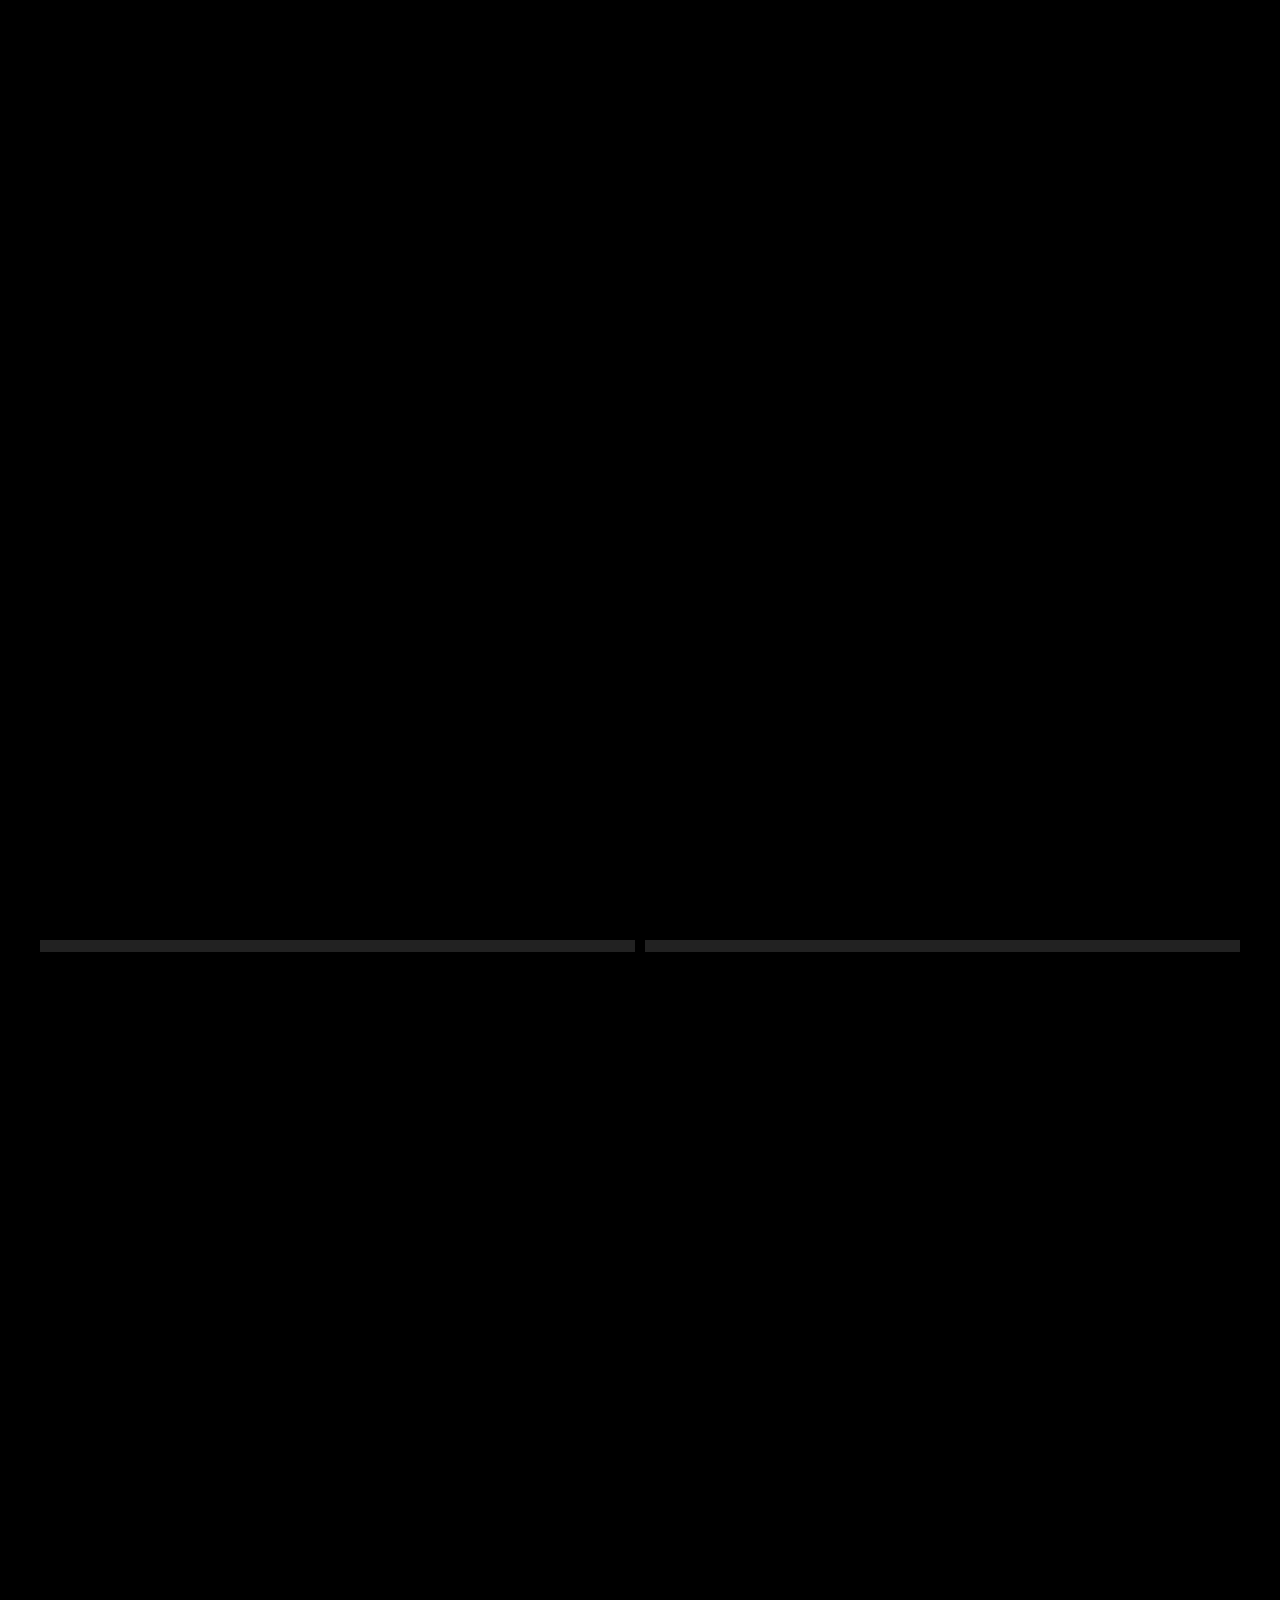
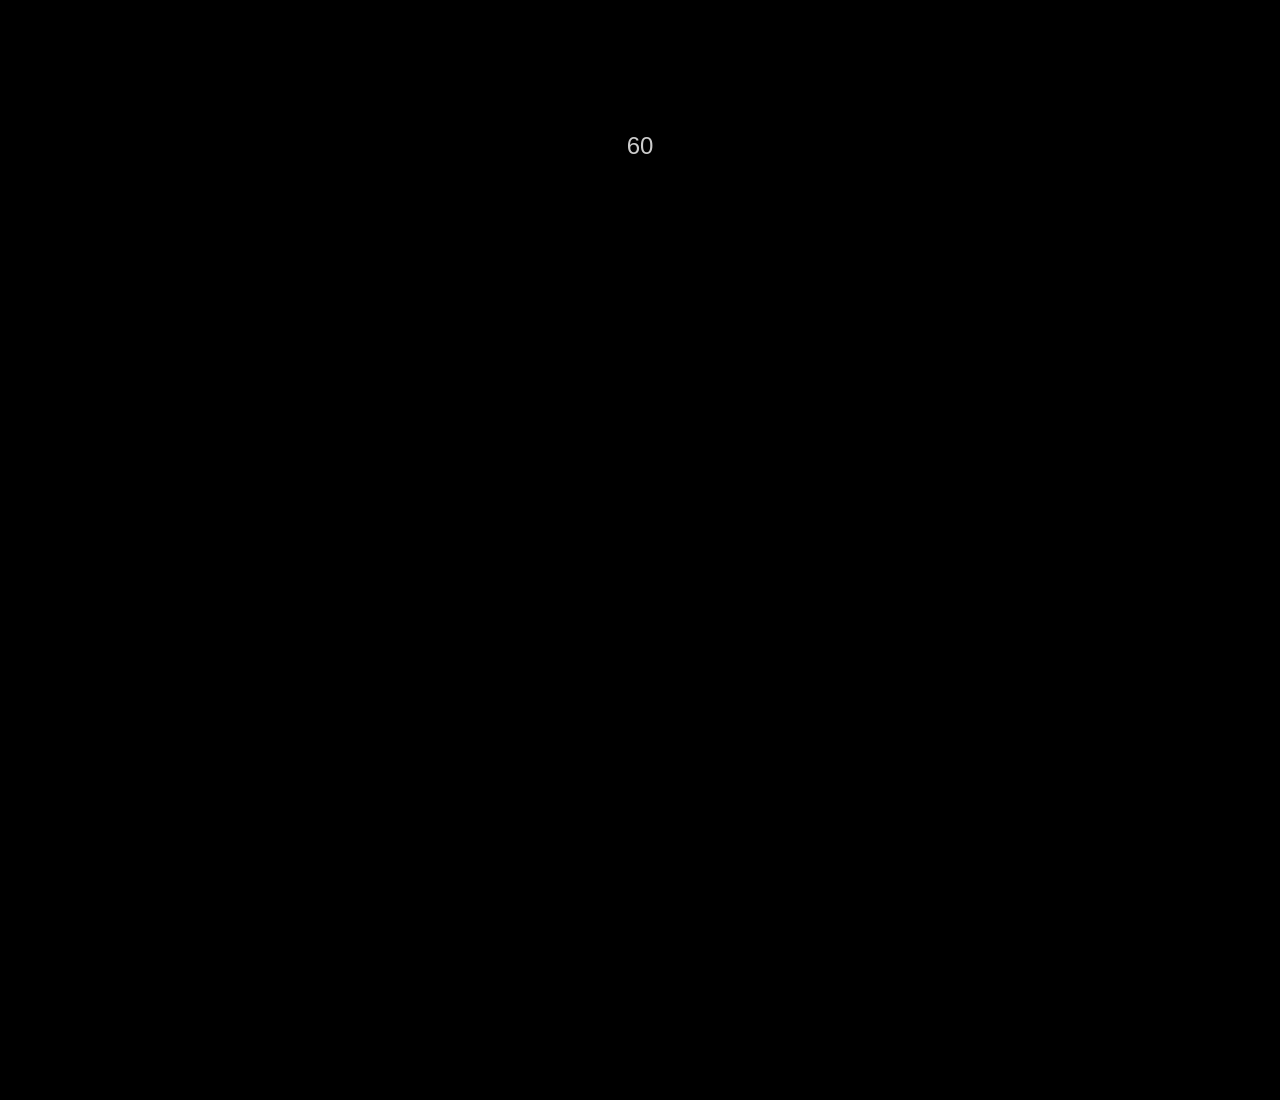
==== index.html @ eb47b1d4 "Update script source paths to relative URLs" ====
<!DOCTYPE html>
<html lang="ja">
<head>
  <meta charset="UTF-8">
  <title>タイピング</title>
  <meta name="viewport" content="width=device-width, initial-scale=1.0">
  <link rel="stylesheet" href="style.css">
</head>
<body>

<!-- 段位選択 -->
<div id="rankSelect">
  <div id="rankList"></div>
  <div class="hint">← → で選択 / Enter で決定</div>
</div>

<!-- ゲーム画面 -->
<div id="game" class="hidden">
  <div id="status">
    <div class="gauge">
      <div id="gaugeCorrect"></div>
    </div>
    <div class="gauge">
      <div id="gaugeMiss"></div>
    </div>
  </div>

  <div id="word"></div>
  <div id="input"></div>
  <div id="timer">60</div>
</div>

<!-- リザルト -->
<div id="result" class="hidden"></div>

<!-- 段位解放演出 -->
<div id="unlock" class="hidden"></div>

<script src="./romaji.js"></script>
<script src="./main.js"></script>
</body>
</html>
---- style.css ----
* {
  box-sizing: border-box;
  font-family: "Noto Sans JP", sans-serif;
}

body {
  margin: 0;
  background: #000;
  color: #fff;
  overflow: hidden;
}

/* 共通 */
.hidden {
  display: none;
}

/* =====================
   段位選択
===================== */
#rankSelect {
  height: 100vh;
  display: flex;
  flex-direction: column;
  justify-content: center;
  align-items: center;
}

#rankList {
  display: flex;
  gap: 20px;
}

.rank {
  writing-mode: vertical-rl;
  font-size: 28px;
  padding: 20px;
  border: 2px solid #555;
  opacity: 0.4;
  transition: 0.2s;
}

.rank.active {
  opacity: 1;
  border-color: #fff;
  transform: scale(1.1);
}

.hint {
  margin-top: 30px;
  font-size: 14px;
  opacity: 0.7;
}

/* =====================
   ゲーム画面
===================== */
#game {
  height: 100vh;
  padding: 40px;
  display: flex;
  flex-direction: column;
  align-items: center;
}

#status {
  width: 100%;
  display: flex;
  gap: 10px;
}

.gauge {
  flex: 1;
  height: 12px;
  background: #222;
  position: relative;
}

#gaugeCorrect {
  height: 100%;
  width: 0%;
  background: #4caf50;
  transition: width 0.1s;
}

#gaugeMiss {
  height: 100%;
  width: 0%;
  background: #f44336;
  transition: width 0.1s;
}

#word {
  margin-top: 80px;
  font-size: 48px;
}

#input {
  margin-top: 20px;
  font-size: 28px;
  color: #0ff;
  min-height: 40px;
}

#timer {
  margin-top: auto;
  font-size: 24px;
  opacity: 0.8;
}

/* =====================
   リザルト
===================== */
#result {
  height: 100vh;
  display: flex;
  justify-content: center;
  align-items: center;
  font-size: 40px;
  animation: fadeIn 0.6s ease;
}

/* =====================
   段位解放演出
===================== */
#unlock {
  position: fixed;
  inset: 0;
  background: #000;
  color: gold;
  display: flex;
  justify-content: center;
  align-items: center;
  font-size: 48px;
  animation: unlockAnim 1.2s ease;
}

@keyframes unlockAnim {
  0% {
    opacity: 0;
    transform: scale(1.5);
  }
  100% {
    opacity: 1;
    transform: scale(1);
  }
}

@keyframes fadeIn {
  from { opacity: 0; }
  to   { opacity: 1; }
}
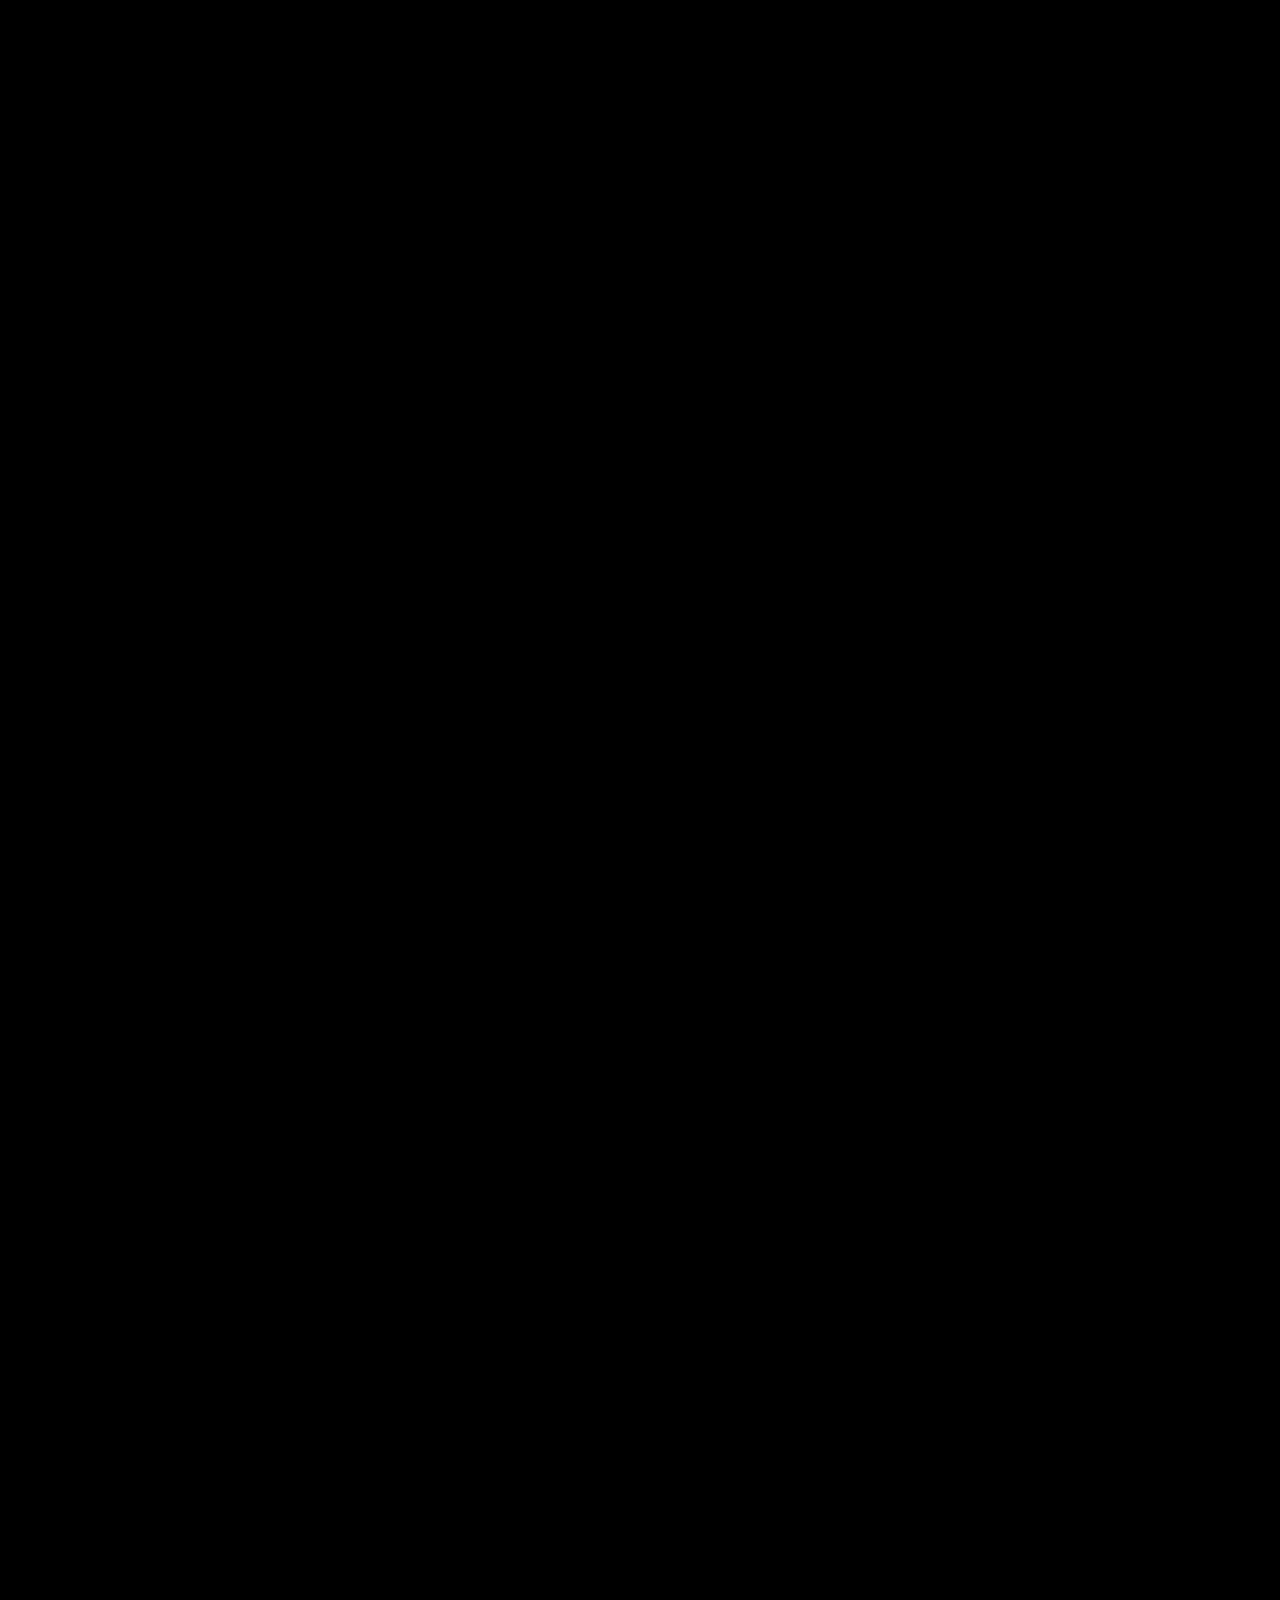
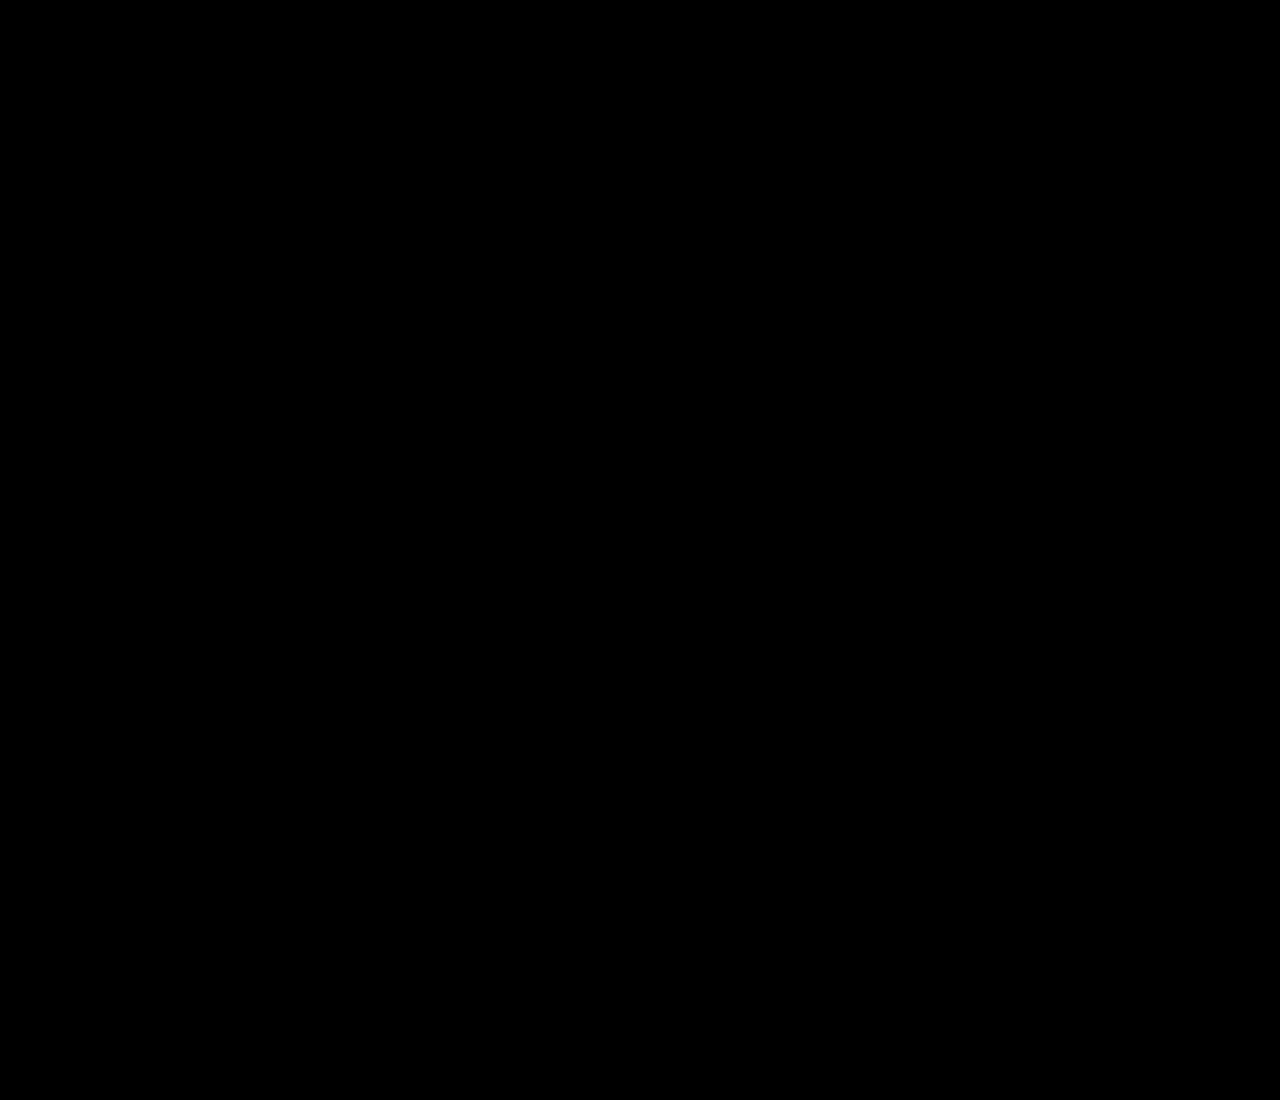
==== commit 02b8fc74: "Update index.html" ====
--- a/index.html
+++ b/index.html
@@ -2,41 +2,22 @@
 <html lang="ja">
 <head>
   <meta charset="UTF-8">
-  <title>タイピング</title>
   <meta name="viewport" content="width=device-width, initial-scale=1.0">
-  <link rel="stylesheet" href="style.css">
+  <title>タイピングゲーム</title>
+  <link rel="stylesheet" href="./style.css">
 </head>
 <body>
+  <div id="rankSelect"></div>
+  <div id="game">
+    <div id="word"></div>
+    <div id="input"></div>
+    <div id="timer"></div>
+    <div id="gaugeCorrect"></div>
+    <div id="gaugeMiss"></div>
+  </div>
+  <div id="result"></div>
 
-<!-- 段位選択 -->
-<div id="rankSelect">
-  <div id="rankList"></div>
-  <div class="hint">← → で選択 / Enter で決定</div>
-</div>
-
-<!-- ゲーム画面 -->
-<div id="game" class="hidden">
-  <div id="status">
-    <div class="gauge">
-      <div id="gaugeCorrect"></div>
-    </div>
-    <div class="gauge">
-      <div id="gaugeMiss"></div>
-    </div>
-  </div>
-
-  <div id="word"></div>
-  <div id="input"></div>
-  <div id="timer">60</div>
-</div>
-
-<!-- リザルト -->
-<div id="result" class="hidden"></div>
-
-<!-- 段位解放演出 -->
-<div id="unlock" class="hidden"></div>
-
-<script src="./romaji.js"></script>
-<script src="./main.js"></script>
+  <script src="./romaji.js" defer></script>
+  <script src="./main.js" defer></script>
 </body>
 </html>
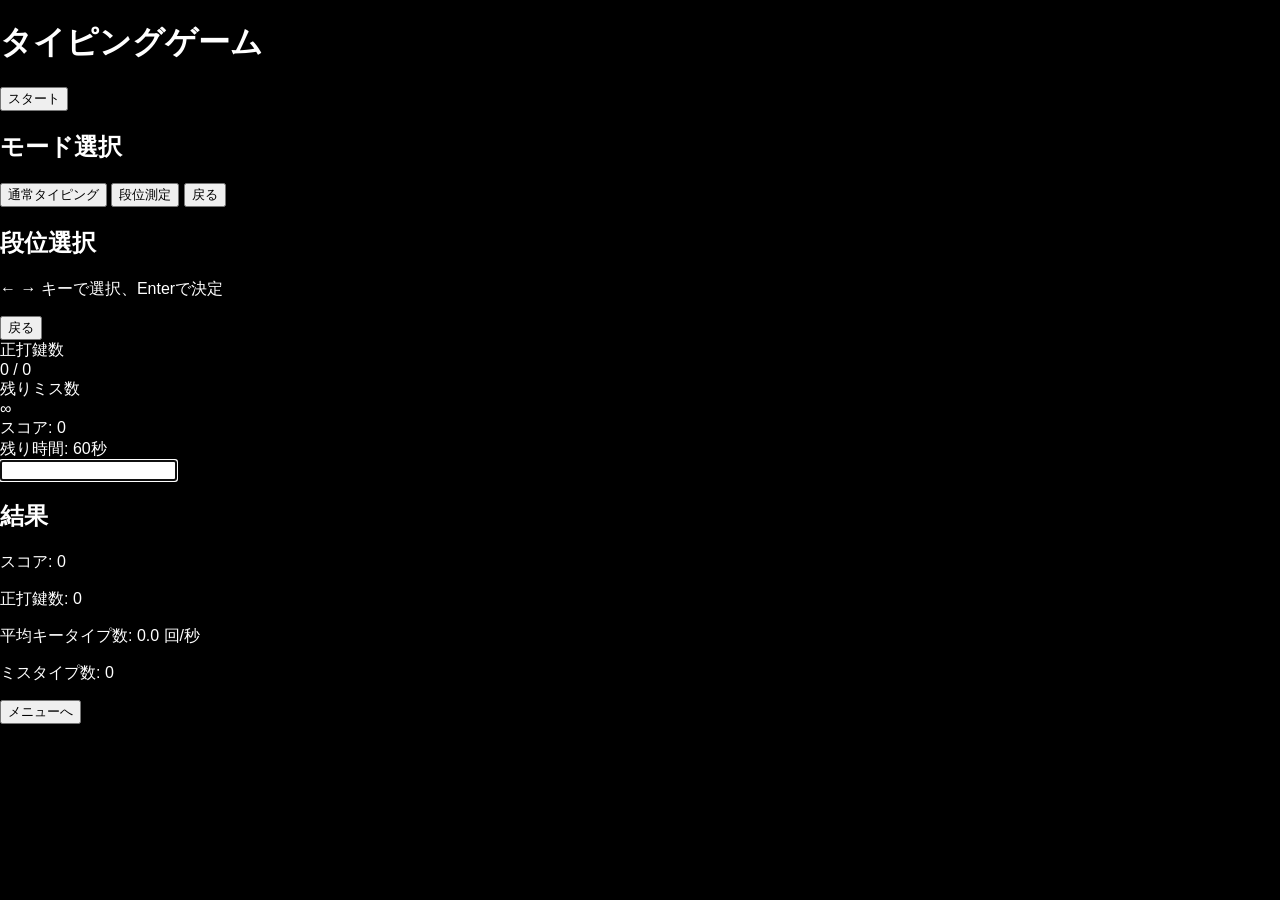
==== commit 6a534e14: "Update index.html" ====
--- a/index.html
+++ b/index.html
@@ -1,23 +1,103 @@
 <!DOCTYPE html>
 <html lang="ja">
 <head>
-  <meta charset="UTF-8">
-  <meta name="viewport" content="width=device-width, initial-scale=1.0">
-  <title>タイピングゲーム</title>
-  <link rel="stylesheet" href="./style.css">
+    <meta charset="UTF-8">
+    <meta name="viewport" content="width=device-width, initial-scale=1.0">
+    <title>タイピングゲーム</title>
+    <link rel="stylesheet" href="style.css">
 </head>
 <body>
-  <div id="rankSelect"></div>
-  <div id="game">
-    <div id="word"></div>
-    <div id="input"></div>
-    <div id="timer"></div>
-    <div id="gaugeCorrect"></div>
-    <div id="gaugeMiss"></div>
-  </div>
-  <div id="result"></div>
+    <!-- タイトル画面 -->
+    <div id="title-screen" class="screen active">
+        <h1 class="game-title">タイピングゲーム</h1>
+        <div class="menu">
+            <button class="menu-button" onclick="showModeSelect()">スタート</button>
+        </div>
+    </div>
 
-  <script src="./romaji.js" defer></script>
-  <script src="./main.js" defer></script>
+    <!-- モード選択画面 -->
+    <div id="mode-select-screen" class="screen">
+        <h2>モード選択</h2>
+        <div class="menu">
+            <button class="menu-button" onclick="startNormalMode()">通常タイピング</button>
+            <button class="menu-button" onclick="showRankSelect()">段位測定</button>
+            <button class="menu-button" onclick="showTitleScreen()">戻る</button>
+        </div>
+    </div>
+
+    <!-- 段位選択画面 -->
+    <div id="rank-select-screen" class="screen">
+        <h2>段位選択</h2>
+        <div id="rank-carousel" class="rank-carousel"></div>
+        <div class="rank-controls">
+            <p>← → キーで選択、Enterで決定</p>
+            <button class="menu-button" onclick="showModeSelect()">戻る</button>
+        </div>
+    </div>
+
+    <!-- ゲーム画面 -->
+    <div id="game-screen" class="screen">
+        <!-- ゲージ表示 -->
+        <div id="gauges" class="gauges">
+            <div class="gauge-container">
+                <div class="gauge-label">正打鍵数</div>
+                <div class="gauge-bar">
+                    <div id="correct-gauge" class="gauge-fill correct-fill"></div>
+                    <div id="correct-gauge-text" class="gauge-text">0 / 0</div>
+                </div>
+            </div>
+            <div class="gauge-container">
+                <div class="gauge-label">残りミス数</div>
+                <div class="gauge-bar">
+                    <div id="miss-gauge" class="gauge-fill miss-fill"></div>
+                    <div id="miss-gauge-text" class="gauge-text">∞</div>
+                </div>
+            </div>
+        </div>
+
+        <!-- スコア表示 -->
+        <div id="score-display" class="score-display">
+            <div>スコア: <span id="score">0</span></div>
+            <div id="time-display">残り時間: <span id="time">60</span>秒</div>
+        </div>
+
+        <!-- 単語表示 -->
+        <div id="word-display" class="word-display">
+            <div id="japanese-word" class="japanese-word"></div>
+            <div id="romaji-word" class="romaji-word"></div>
+        </div>
+
+        <!-- 入力フィールド -->
+        <input type="text" id="input-field" class="input-field" autocomplete="off" autofocus>
+    </div>
+
+    <!-- リザルト画面 -->
+    <div id="result-screen" class="screen">
+        <div id="result-content" class="result-content">
+            <div id="result-animation"></div>
+            <h2 id="result-title">結果</h2>
+            <div id="result-details" class="result-details">
+                <p>スコア: <span id="final-score">0</span></p>
+                <p>正打鍵数: <span id="final-correct">0</span></p>
+                <p>平均キータイプ数: <span id="final-kps">0.0</span> 回/秒</p>
+                <p>ミスタイプ数: <span id="final-miss">0</span></p>
+                <p id="high-score-text"></p>
+            </div>
+            <button class="menu-button" onclick="backToMenu()">メニューへ</button>
+        </div>
+    </div>
+
+    <!-- 段位解放演出 -->
+    <div id="rank-unlock-overlay" class="rank-unlock-overlay">
+        <div class="rank-unlock-animation">
+            <div class="unlock-bars">
+                <div class="unlock-bar unlock-bar-left"></div>
+                <div class="unlock-bar unlock-bar-right"></div>
+            </div>
+            <div id="unlock-text" class="unlock-text"></div>
+        </div>
+    </div>
+
+    <script src="script.js"></script>
 </body>
 </html>
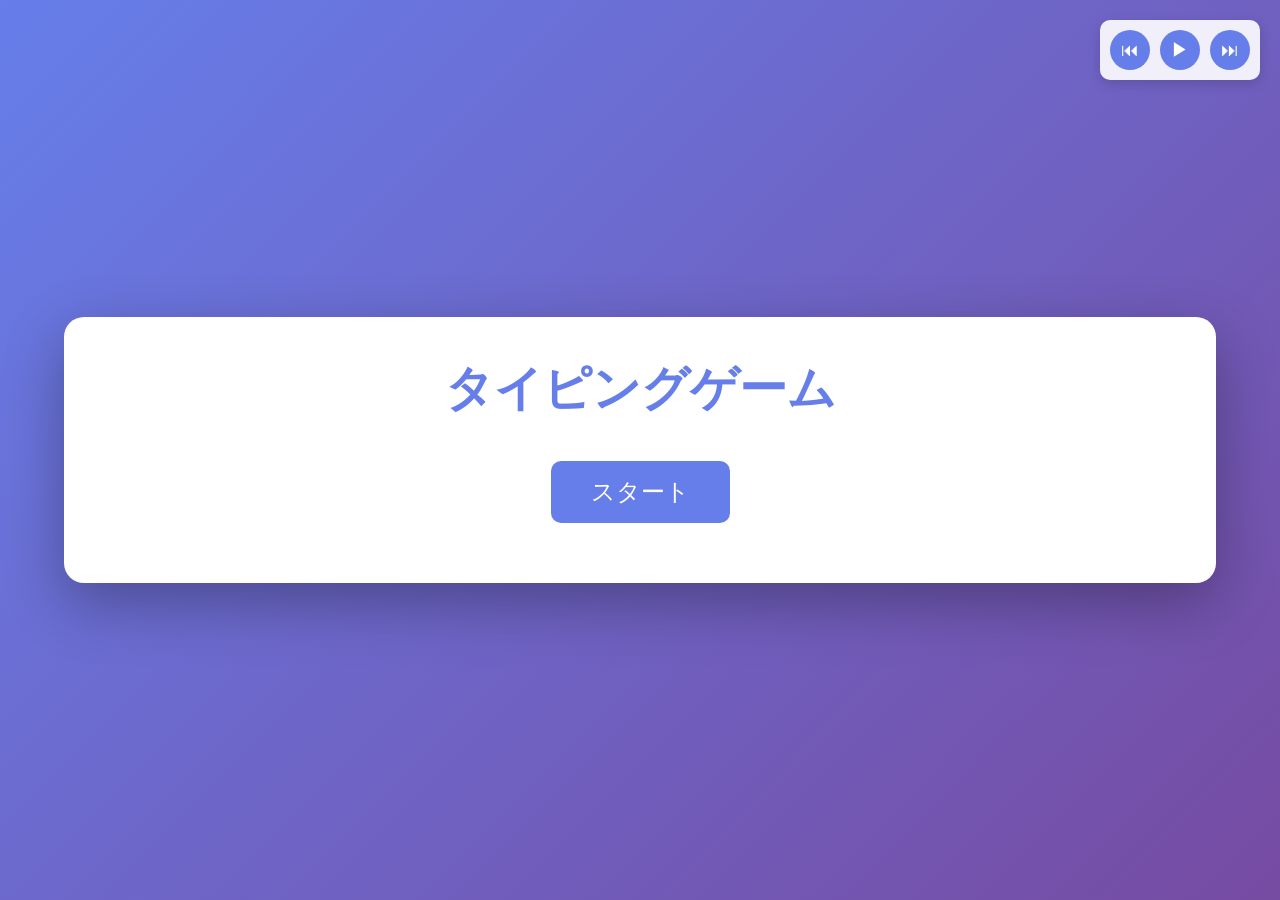
==== commit b532c9e2: "Update index.html" ====
--- a/index.html
+++ b/index.html
@@ -4,100 +4,541 @@
     <meta charset="UTF-8">
     <meta name="viewport" content="width=device-width, initial-scale=1.0">
     <title>タイピングゲーム</title>
-    <link rel="stylesheet" href="style.css">
+    <style>
+        * {
+            margin: 0;
+            padding: 0;
+            box-sizing: border-box;
+        }
+
+        body {
+            font-family: 'Noto Sans JP', sans-serif;
+            background: linear-gradient(135deg, #667eea 0%, #764ba2 100%);
+            min-height: 100vh;
+            display: flex;
+            justify-content: center;
+            align-items: center;
+        }
+
+        .container {
+            width: 90%;
+            max-width: 1200px;
+            position: relative;
+        }
+
+        .screen {
+            display: none;
+            background: white;
+            border-radius: 20px;
+            padding: 40px;
+            box-shadow: 0 20px 60px rgba(0,0,0,0.3);
+        }
+
+        .screen.active {
+            display: block;
+        }
+
+        /* 音楽コントロール */
+        .music-controls {
+            position: fixed;
+            top: 20px;
+            right: 20px;
+            background: rgba(255, 255, 255, 0.9);
+            padding: 10px;
+            border-radius: 10px;
+            display: flex;
+            gap: 10px;
+            box-shadow: 0 4px 12px rgba(0,0,0,0.15);
+            z-index: 1000;
+        }
+
+        .music-controls button {
+            background: #667eea;
+            color: white;
+            border: none;
+            width: 40px;
+            height: 40px;
+            border-radius: 50%;
+            font-size: 18px;
+            cursor: pointer;
+            transition: all 0.3s;
+        }
+
+        .music-controls button:hover {
+            background: #764ba2;
+            transform: scale(1.1);
+        }
+
+        /* タイトル画面 */
+        #title-screen h1 {
+            text-align: center;
+            font-size: 48px;
+            color: #667eea;
+            margin-bottom: 40px;
+        }
+
+        #title-screen button {
+            display: block;
+            margin: 20px auto;
+            padding: 15px 40px;
+            font-size: 24px;
+            background: #667eea;
+            color: white;
+            border: none;
+            border-radius: 10px;
+            cursor: pointer;
+            transition: all 0.3s;
+        }
+
+        #title-screen button:hover {
+            background: #764ba2;
+            transform: scale(1.05);
+        }
+
+        /* モード選択画面 */
+        #mode-select-screen h2 {
+            text-align: center;
+            font-size: 36px;
+            color: #667eea;
+            margin-bottom: 40px;
+        }
+
+        .mode-buttons {
+            display: flex;
+            justify-content: center;
+            gap: 30px;
+        }
+
+        .mode-buttons button {
+            padding: 30px 50px;
+            font-size: 24px;
+            background: #667eea;
+            color: white;
+            border: none;
+            border-radius: 15px;
+            cursor: pointer;
+            transition: all 0.3s;
+        }
+
+        .mode-buttons button:hover {
+            background: #764ba2;
+            transform: scale(1.05);
+        }
+
+        /* ゲーム画面 */
+        #game-screen {
+            position: relative;
+        }
+
+        .game-header {
+            display: flex;
+            justify-content: space-between;
+            align-items: center;
+            margin-bottom: 30px;
+        }
+
+        #score-display {
+            font-size: 24px;
+            color: #667eea;
+        }
+
+        #time-display {
+            font-size: 24px;
+            color: #764ba2;
+        }
+
+        .word-display {
+            text-align: center;
+            margin: 40px 0;
+        }
+
+        #japanese-word {
+            font-size: 48px;
+            color: #333;
+            margin-bottom: 20px;
+        }
+
+        #romaji-word {
+            font-size: 32px;
+            letter-spacing: 2px;
+        }
+
+        #romaji-word .correct {
+            color: #4CAF50;
+        }
+
+        #romaji-word .current {
+            color: #FF9800;
+            font-weight: bold;
+            text-decoration: underline;
+        }
+
+        #romaji-word .remaining {
+            color: #999;
+        }
+
+        #input-field {
+            display: block;
+            width: 100%;
+            padding: 15px;
+            font-size: 24px;
+            border: 2px solid #667eea;
+            border-radius: 10px;
+            text-align: center;
+            margin: 30px 0;
+        }
+
+        /* ゲージ */
+        #gauges {
+            display: none;
+            flex-direction: column;
+            gap: 15px;
+            margin-bottom: 30px;
+        }
+
+        .gauge-container {
+            position: relative;
+        }
+
+        .gauge-label {
+            font-size: 18px;
+            margin-bottom: 5px;
+            color: #333;
+        }
+
+        .gauge-bar {
+            width: 100%;
+            height: 30px;
+            background: #e0e0e0;
+            border-radius: 15px;
+            overflow: hidden;
+            position: relative;
+        }
+
+        .gauge-fill {
+            height: 100%;
+            transition: width 0.3s;
+        }
+
+        #correct-gauge {
+            background: linear-gradient(90deg, #4CAF50, #8BC34A);
+        }
+
+        #miss-gauge {
+            background: linear-gradient(90deg, #f44336, #FF9800);
+        }
+
+        #nomiss-gauge {
+            background: linear-gradient(90deg, #2196F3, #00BCD4);
+        }
+
+        .gauge-text {
+            position: absolute;
+            top: 50%;
+            left: 50%;
+            transform: translate(-50%, -50%);
+            font-size: 16px;
+            font-weight: bold;
+            color: white;
+            text-shadow: 1px 1px 2px rgba(0,0,0,0.5);
+        }
+
+        /* ノーミスゲージ (常に表示) */
+        .nomiss-gauge-container {
+            margin-bottom: 30px;
+        }
+
+        /* リザルト画面 */
+        #result-screen h2 {
+            text-align: center;
+            font-size: 36px;
+            color: #667eea;
+            margin-bottom: 30px;
+        }
+
+        #result-animation {
+            text-align: center;
+            margin: 30px 0;
+            font-size: 72px;
+            font-weight: bold;
+        }
+
+        .pass-animation {
+            color: #4CAF50;
+            animation: pulse 1s infinite;
+        }
+
+        .fail-animation {
+            color: #f44336;
+            animation: shake 0.5s;
+        }
+
+        @keyframes pulse {
+            0%, 100% { transform: scale(1); }
+            50% { transform: scale(1.1); }
+        }
+
+        @keyframes shake {
+            0%, 100% { transform: translateX(0); }
+            25% { transform: translateX(-10px); }
+            75% { transform: translateX(10px); }
+        }
+
+        .result-stats {
+            display: grid;
+            grid-template-columns: repeat(2, 1fr);
+            gap: 20px;
+            margin: 30px 0;
+        }
+
+        .stat-item {
+            background: #f5f5f5;
+            padding: 20px;
+            border-radius: 10px;
+            text-align: center;
+        }
+
+        .stat-label {
+            font-size: 18px;
+            color: #666;
+            margin-bottom: 10px;
+        }
+
+        .stat-value {
+            font-size: 32px;
+            color: #667eea;
+            font-weight: bold;
+        }
+
+        #high-score-text {
+            text-align: center;
+            font-size: 20px;
+            color: #764ba2;
+            margin: 20px 0;
+        }
+
+        #result-screen button {
+            display: block;
+            margin: 20px auto;
+            padding: 15px 40px;
+            font-size: 20px;
+            background: #667eea;
+            color: white;
+            border: none;
+            border-radius: 10px;
+            cursor: pointer;
+            transition: all 0.3s;
+        }
+
+        #result-screen button:hover {
+            background: #764ba2;
+            transform: scale(1.05);
+        }
+
+        /* 段位選択画面 */
+        #rank-select-screen h2 {
+            text-align: center;
+            font-size: 36px;
+            color: #667eea;
+            margin-bottom: 40px;
+        }
+
+        #rank-carousel {
+            display: flex;
+            justify-content: center;
+            align-items: center;
+            gap: 20px;
+            margin: 40px 0;
+        }
+
+        .rank-box {
+            width: 120px;
+            height: 120px;
+            display: flex;
+            align-items: center;
+            justify-content: center;
+            font-size: 24px;
+            border: 3px solid #667eea;
+            border-radius: 15px;
+            transition: all 0.3s;
+        }
+
+        .rank-box.selected {
+            background: #667eea;
+            color: white;
+            transform: scale(1.2);
+        }
+
+        .rank-box.locked {
+            opacity: 0.3;
+            border-color: #ccc;
+        }
+
+        .rank-info {
+            text-align: center;
+            margin: 20px 0;
+        }
+
+        #rank-select-screen button {
+            display: block;
+            margin: 20px auto;
+            padding: 15px 40px;
+            font-size: 20px;
+            background: #667eea;
+            color: white;
+            border: none;
+            border-radius: 10px;
+            cursor: pointer;
+            transition: all 0.3s;
+        }
+
+        #rank-select-screen button:hover {
+            background: #764ba2;
+            transform: scale(1.05);
+        }
+
+        /* 段位解放オーバーレイ */
+        #rank-unlock-overlay {
+            display: none;
+            position: fixed;
+            top: 0;
+            left: 0;
+            width: 100%;
+            height: 100%;
+            background: rgba(0, 0, 0, 0.8);
+            z-index: 9999;
+            justify-content: center;
+            align-items: center;
+        }
+
+        #rank-unlock-overlay.active {
+            display: flex;
+        }
+
+        #unlock-text {
+            font-size: 72px;
+            color: #FFD700;
+            font-weight: bold;
+            text-shadow: 0 0 20px rgba(255, 215, 0, 0.8);
+            animation: unlock-glow 2s infinite;
+        }
+
+        @keyframes unlock-glow {
+            0%, 100% { text-shadow: 0 0 20px rgba(255, 215, 0, 0.8); }
+            50% { text-shadow: 0 0 40px rgba(255, 215, 0, 1); }
+        }
+    </style>
 </head>
 <body>
-    <!-- タイトル画面 -->
-    <div id="title-screen" class="screen active">
-        <h1 class="game-title">タイピングゲーム</h1>
-        <div class="menu">
-            <button class="menu-button" onclick="showModeSelect()">スタート</button>
+    <div class="container">
+        <!-- 音楽コントロール -->
+        <div class="music-controls">
+            <button onclick="playPreviousTrack()" title="前の曲">⏮</button>
+            <button id="play-pause-btn" onclick="toggleMusic()" title="再生/停止">▶</button>
+            <button onclick="playNextTrack()" title="次の曲">⏭</button>
+        </div>
+
+        <!-- タイトル画面 -->
+        <div id="title-screen" class="screen active">
+            <h1>タイピングゲーム</h1>
+            <button onclick="showModeSelect()">スタート</button>
+        </div>
+
+        <!-- モード選択画面 -->
+        <div id="mode-select-screen" class="screen">
+            <h2>モード選択</h2>
+            <div class="mode-buttons">
+                <button onclick="startNormalMode()">通常モード</button>
+                <button onclick="showRankSelect()">段位測定</button>
+            </div>
+        </div>
+
+        <!-- 段位選択画面 -->
+        <div id="rank-select-screen" class="screen">
+            <h2>段位選択</h2>
+            <div id="rank-carousel"></div>
+            <div class="rank-info">
+                <p>←→キーで選択、Enterで開始</p>
+            </div>
+            <button onclick="showModeSelect()">戻る</button>
+        </div>
+
+        <!-- ゲーム画面 -->
+        <div id="game-screen" class="screen">
+            <div class="game-header">
+                <div id="score-display">スコア: <span id="score">0</span></div>
+                <div id="time-display">残り時間: <span id="time">60</span>秒</div>
+            </div>
+
+            <!-- ノーミスゲージ (常に表示) -->
+            <div class="nomiss-gauge-container">
+                <div class="gauge-label">ノーミス連続</div>
+                <div class="gauge-bar">
+                    <div id="nomiss-gauge" class="gauge-fill" style="width: 0%;"></div>
+                    <div id="nomiss-gauge-text" class="gauge-text">0 / 100</div>
+                </div>
+            </div>
+
+            <!-- 段位モード用ゲージ -->
+            <div id="gauges">
+                <div class="gauge-container">
+                    <div class="gauge-label">正打数</div>
+                    <div class="gauge-bar">
+                        <div id="correct-gauge" class="gauge-fill" style="width: 0%;"></div>
+                        <div id="correct-gauge-text" class="gauge-text">0 / 0</div>
+                    </div>
+                </div>
+                <div class="gauge-container">
+                    <div class="gauge-label">残りミス数</div>
+                    <div class="gauge-bar">
+                        <div id="miss-gauge" class="gauge-fill" style="width: 100%;"></div>
+                        <div id="miss-gauge-text" class="gauge-text">0</div>
+                    </div>
+                </div>
+            </div>
+
+            <div class="word-display">
+                <div id="japanese-word"></div>
+                <div id="romaji-word"></div>
+            </div>
+
+            <input type="text" id="input-field" autocomplete="off" autocorrect="off" autocapitalize="off" spellcheck="false">
+        </div>
+
+        <!-- リザルト画面 -->
+        <div id="result-screen" class="screen">
+            <h2>結果</h2>
+            <div id="result-animation"></div>
+            <div id="result-content">
+                <div class="result-stats">
+                    <div class="stat-item">
+                        <div class="stat-label">スコア</div>
+                        <div class="stat-value" id="final-score">0</div>
+                    </div>
+                    <div class="stat-item">
+                        <div class="stat-label">正打数</div>
+                        <div class="stat-value" id="final-correct">0</div>
+                    </div>
+                    <div class="stat-item">
+                        <div class="stat-label">打鍵速度 (Keys/秒)</div>
+                        <div class="stat-value" id="final-kps">0</div>
+                    </div>
+                    <div class="stat-item">
+                        <div class="stat-label">ミス数</div>
+                        <div class="stat-value" id="final-miss">0</div>
+                    </div>
+                </div>
+                <div id="high-score-text"></div>
+            </div>
+            <button onclick="backToMenu()">メニューに戻る</button>
         </div>
     </div>
 
-    <!-- モード選択画面 -->
-    <div id="mode-select-screen" class="screen">
-        <h2>モード選択</h2>
-        <div class="menu">
-            <button class="menu-button" onclick="startNormalMode()">通常タイピング</button>
-            <button class="menu-button" onclick="showRankSelect()">段位測定</button>
-            <button class="menu-button" onclick="showTitleScreen()">戻る</button>
-        </div>
+    <!-- 段位解放オーバーレイ -->
+    <div id="rank-unlock-overlay">
+        <div id="unlock-text"></div>
     </div>
 
-    <!-- 段位選択画面 -->
-    <div id="rank-select-screen" class="screen">
-        <h2>段位選択</h2>
-        <div id="rank-carousel" class="rank-carousel"></div>
-        <div class="rank-controls">
-            <p>← → キーで選択、Enterで決定</p>
-            <button class="menu-button" onclick="showModeSelect()">戻る</button>
-        </div>
-    </div>
-
-    <!-- ゲーム画面 -->
-    <div id="game-screen" class="screen">
-        <!-- ゲージ表示 -->
-        <div id="gauges" class="gauges">
-            <div class="gauge-container">
-                <div class="gauge-label">正打鍵数</div>
-                <div class="gauge-bar">
-                    <div id="correct-gauge" class="gauge-fill correct-fill"></div>
-                    <div id="correct-gauge-text" class="gauge-text">0 / 0</div>
-                </div>
-            </div>
-            <div class="gauge-container">
-                <div class="gauge-label">残りミス数</div>
-                <div class="gauge-bar">
-                    <div id="miss-gauge" class="gauge-fill miss-fill"></div>
-                    <div id="miss-gauge-text" class="gauge-text">∞</div>
-                </div>
-            </div>
-        </div>
-
-        <!-- スコア表示 -->
-        <div id="score-display" class="score-display">
-            <div>スコア: <span id="score">0</span></div>
-            <div id="time-display">残り時間: <span id="time">60</span>秒</div>
-        </div>
-
-        <!-- 単語表示 -->
-        <div id="word-display" class="word-display">
-            <div id="japanese-word" class="japanese-word"></div>
-            <div id="romaji-word" class="romaji-word"></div>
-        </div>
-
-        <!-- 入力フィールド -->
-        <input type="text" id="input-field" class="input-field" autocomplete="off" autofocus>
-    </div>
-
-    <!-- リザルト画面 -->
-    <div id="result-screen" class="screen">
-        <div id="result-content" class="result-content">
-            <div id="result-animation"></div>
-            <h2 id="result-title">結果</h2>
-            <div id="result-details" class="result-details">
-                <p>スコア: <span id="final-score">0</span></p>
-                <p>正打鍵数: <span id="final-correct">0</span></p>
-                <p>平均キータイプ数: <span id="final-kps">0.0</span> 回/秒</p>
-                <p>ミスタイプ数: <span id="final-miss">0</span></p>
-                <p id="high-score-text"></p>
-            </div>
-            <button class="menu-button" onclick="backToMenu()">メニューへ</button>
-        </div>
-    </div>
-
-    <!-- 段位解放演出 -->
-    <div id="rank-unlock-overlay" class="rank-unlock-overlay">
-        <div class="rank-unlock-animation">
-            <div class="unlock-bars">
-                <div class="unlock-bar unlock-bar-left"></div>
-                <div class="unlock-bar unlock-bar-right"></div>
-            </div>
-            <div id="unlock-text" class="unlock-text"></div>
-        </div>
-    </div>
-
-    <script src="script.js"></script>
+    <script src="typing-game-updated.js"></script>
 </body>
 </html>
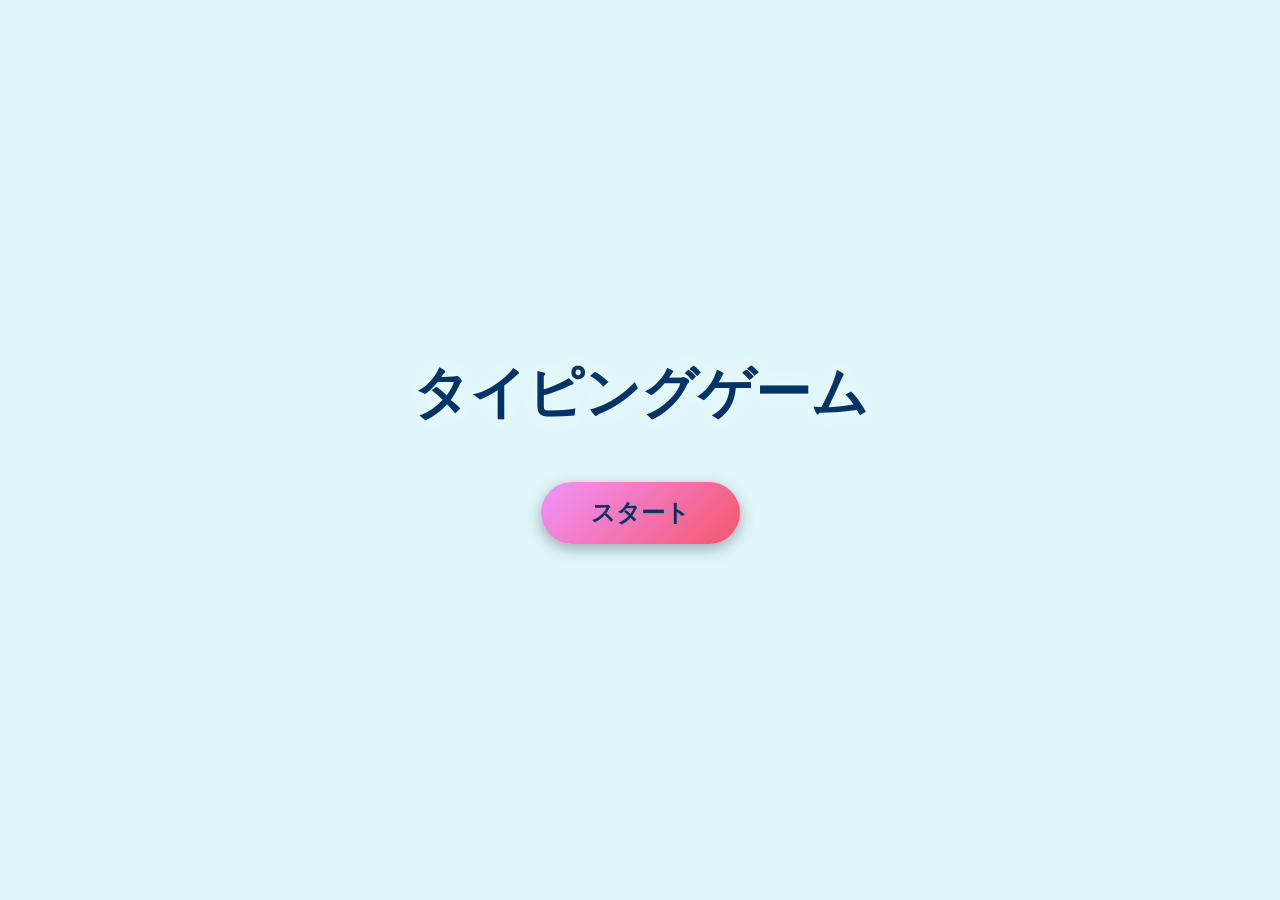
==== commit c4b38700: "Update index.html" ====
--- a/index.html
+++ b/index.html
@@ -4,541 +4,116 @@
     <meta charset="UTF-8">
     <meta name="viewport" content="width=device-width, initial-scale=1.0">
     <title>タイピングゲーム</title>
-    <style>
-        * {
-            margin: 0;
-            padding: 0;
-            box-sizing: border-box;
-        }
-
-        body {
-            font-family: 'Noto Sans JP', sans-serif;
-            background: linear-gradient(135deg, #667eea 0%, #764ba2 100%);
-            min-height: 100vh;
-            display: flex;
-            justify-content: center;
-            align-items: center;
-        }
-
-        .container {
-            width: 90%;
-            max-width: 1200px;
-            position: relative;
-        }
-
-        .screen {
-            display: none;
-            background: white;
-            border-radius: 20px;
-            padding: 40px;
-            box-shadow: 0 20px 60px rgba(0,0,0,0.3);
-        }
-
-        .screen.active {
-            display: block;
-        }
-
-        /* 音楽コントロール */
-        .music-controls {
-            position: fixed;
-            top: 20px;
-            right: 20px;
-            background: rgba(255, 255, 255, 0.9);
-            padding: 10px;
-            border-radius: 10px;
-            display: flex;
-            gap: 10px;
-            box-shadow: 0 4px 12px rgba(0,0,0,0.15);
-            z-index: 1000;
-        }
-
-        .music-controls button {
-            background: #667eea;
-            color: white;
-            border: none;
-            width: 40px;
-            height: 40px;
-            border-radius: 50%;
-            font-size: 18px;
-            cursor: pointer;
-            transition: all 0.3s;
-        }
-
-        .music-controls button:hover {
-            background: #764ba2;
-            transform: scale(1.1);
-        }
-
-        /* タイトル画面 */
-        #title-screen h1 {
-            text-align: center;
-            font-size: 48px;
-            color: #667eea;
-            margin-bottom: 40px;
-        }
-
-        #title-screen button {
-            display: block;
-            margin: 20px auto;
-            padding: 15px 40px;
-            font-size: 24px;
-            background: #667eea;
-            color: white;
-            border: none;
-            border-radius: 10px;
-            cursor: pointer;
-            transition: all 0.3s;
-        }
-
-        #title-screen button:hover {
-            background: #764ba2;
-            transform: scale(1.05);
-        }
-
-        /* モード選択画面 */
-        #mode-select-screen h2 {
-            text-align: center;
-            font-size: 36px;
-            color: #667eea;
-            margin-bottom: 40px;
-        }
-
-        .mode-buttons {
-            display: flex;
-            justify-content: center;
-            gap: 30px;
-        }
-
-        .mode-buttons button {
-            padding: 30px 50px;
-            font-size: 24px;
-            background: #667eea;
-            color: white;
-            border: none;
-            border-radius: 15px;
-            cursor: pointer;
-            transition: all 0.3s;
-        }
-
-        .mode-buttons button:hover {
-            background: #764ba2;
-            transform: scale(1.05);
-        }
-
-        /* ゲーム画面 */
-        #game-screen {
-            position: relative;
-        }
-
-        .game-header {
-            display: flex;
-            justify-content: space-between;
-            align-items: center;
-            margin-bottom: 30px;
-        }
-
-        #score-display {
-            font-size: 24px;
-            color: #667eea;
-        }
-
-        #time-display {
-            font-size: 24px;
-            color: #764ba2;
-        }
-
-        .word-display {
-            text-align: center;
-            margin: 40px 0;
-        }
-
-        #japanese-word {
-            font-size: 48px;
-            color: #333;
-            margin-bottom: 20px;
-        }
-
-        #romaji-word {
-            font-size: 32px;
-            letter-spacing: 2px;
-        }
-
-        #romaji-word .correct {
-            color: #4CAF50;
-        }
-
-        #romaji-word .current {
-            color: #FF9800;
-            font-weight: bold;
-            text-decoration: underline;
-        }
-
-        #romaji-word .remaining {
-            color: #999;
-        }
-
-        #input-field {
-            display: block;
-            width: 100%;
-            padding: 15px;
-            font-size: 24px;
-            border: 2px solid #667eea;
-            border-radius: 10px;
-            text-align: center;
-            margin: 30px 0;
-        }
-
-        /* ゲージ */
-        #gauges {
-            display: none;
-            flex-direction: column;
-            gap: 15px;
-            margin-bottom: 30px;
-        }
-
-        .gauge-container {
-            position: relative;
-        }
-
-        .gauge-label {
-            font-size: 18px;
-            margin-bottom: 5px;
-            color: #333;
-        }
-
-        .gauge-bar {
-            width: 100%;
-            height: 30px;
-            background: #e0e0e0;
-            border-radius: 15px;
-            overflow: hidden;
-            position: relative;
-        }
-
-        .gauge-fill {
-            height: 100%;
-            transition: width 0.3s;
-        }
-
-        #correct-gauge {
-            background: linear-gradient(90deg, #4CAF50, #8BC34A);
-        }
-
-        #miss-gauge {
-            background: linear-gradient(90deg, #f44336, #FF9800);
-        }
-
-        #nomiss-gauge {
-            background: linear-gradient(90deg, #2196F3, #00BCD4);
-        }
-
-        .gauge-text {
-            position: absolute;
-            top: 50%;
-            left: 50%;
-            transform: translate(-50%, -50%);
-            font-size: 16px;
-            font-weight: bold;
-            color: white;
-            text-shadow: 1px 1px 2px rgba(0,0,0,0.5);
-        }
-
-        /* ノーミスゲージ (常に表示) */
-        .nomiss-gauge-container {
-            margin-bottom: 30px;
-        }
-
-        /* リザルト画面 */
-        #result-screen h2 {
-            text-align: center;
-            font-size: 36px;
-            color: #667eea;
-            margin-bottom: 30px;
-        }
-
-        #result-animation {
-            text-align: center;
-            margin: 30px 0;
-            font-size: 72px;
-            font-weight: bold;
-        }
-
-        .pass-animation {
-            color: #4CAF50;
-            animation: pulse 1s infinite;
-        }
-
-        .fail-animation {
-            color: #f44336;
-            animation: shake 0.5s;
-        }
-
-        @keyframes pulse {
-            0%, 100% { transform: scale(1); }
-            50% { transform: scale(1.1); }
-        }
-
-        @keyframes shake {
-            0%, 100% { transform: translateX(0); }
-            25% { transform: translateX(-10px); }
-            75% { transform: translateX(10px); }
-        }
-
-        .result-stats {
-            display: grid;
-            grid-template-columns: repeat(2, 1fr);
-            gap: 20px;
-            margin: 30px 0;
-        }
-
-        .stat-item {
-            background: #f5f5f5;
-            padding: 20px;
-            border-radius: 10px;
-            text-align: center;
-        }
-
-        .stat-label {
-            font-size: 18px;
-            color: #666;
-            margin-bottom: 10px;
-        }
-
-        .stat-value {
-            font-size: 32px;
-            color: #667eea;
-            font-weight: bold;
-        }
-
-        #high-score-text {
-            text-align: center;
-            font-size: 20px;
-            color: #764ba2;
-            margin: 20px 0;
-        }
-
-        #result-screen button {
-            display: block;
-            margin: 20px auto;
-            padding: 15px 40px;
-            font-size: 20px;
-            background: #667eea;
-            color: white;
-            border: none;
-            border-radius: 10px;
-            cursor: pointer;
-            transition: all 0.3s;
-        }
-
-        #result-screen button:hover {
-            background: #764ba2;
-            transform: scale(1.05);
-        }
-
-        /* 段位選択画面 */
-        #rank-select-screen h2 {
-            text-align: center;
-            font-size: 36px;
-            color: #667eea;
-            margin-bottom: 40px;
-        }
-
-        #rank-carousel {
-            display: flex;
-            justify-content: center;
-            align-items: center;
-            gap: 20px;
-            margin: 40px 0;
-        }
-
-        .rank-box {
-            width: 120px;
-            height: 120px;
-            display: flex;
-            align-items: center;
-            justify-content: center;
-            font-size: 24px;
-            border: 3px solid #667eea;
-            border-radius: 15px;
-            transition: all 0.3s;
-        }
-
-        .rank-box.selected {
-            background: #667eea;
-            color: white;
-            transform: scale(1.2);
-        }
-
-        .rank-box.locked {
-            opacity: 0.3;
-            border-color: #ccc;
-        }
-
-        .rank-info {
-            text-align: center;
-            margin: 20px 0;
-        }
-
-        #rank-select-screen button {
-            display: block;
-            margin: 20px auto;
-            padding: 15px 40px;
-            font-size: 20px;
-            background: #667eea;
-            color: white;
-            border: none;
-            border-radius: 10px;
-            cursor: pointer;
-            transition: all 0.3s;
-        }
-
-        #rank-select-screen button:hover {
-            background: #764ba2;
-            transform: scale(1.05);
-        }
-
-        /* 段位解放オーバーレイ */
-        #rank-unlock-overlay {
-            display: none;
-            position: fixed;
-            top: 0;
-            left: 0;
-            width: 100%;
-            height: 100%;
-            background: rgba(0, 0, 0, 0.8);
-            z-index: 9999;
-            justify-content: center;
-            align-items: center;
-        }
-
-        #rank-unlock-overlay.active {
-            display: flex;
-        }
-
-        #unlock-text {
-            font-size: 72px;
-            color: #FFD700;
-            font-weight: bold;
-            text-shadow: 0 0 20px rgba(255, 215, 0, 0.8);
-            animation: unlock-glow 2s infinite;
-        }
-
-        @keyframes unlock-glow {
-            0%, 100% { text-shadow: 0 0 20px rgba(255, 215, 0, 0.8); }
-            50% { text-shadow: 0 0 40px rgba(255, 215, 0, 1); }
-        }
-    </style>
+    <link rel="stylesheet" href="style.css">
 </head>
 <body>
-    <div class="container">
-        <!-- 音楽コントロール -->
-        <div class="music-controls">
-            <button onclick="playPreviousTrack()" title="前の曲">⏮</button>
-            <button id="play-pause-btn" onclick="toggleMusic()" title="再生/停止">▶</button>
-            <button onclick="playNextTrack()" title="次の曲">⏭</button>
+    <!-- タイトル画面 -->
+    <div id="title-screen" class="screen active">
+        <h1 class="game-title">タイピングゲーム</h1>
+        <div class="menu">
+            <button class="menu-button" onclick="showModeSelect()">スタート</button>
+        </div>
+    </div>
+
+    <!-- モード選択画面 -->
+    <div id="mode-select-screen" class="screen">
+        <h2>モード選択</h2>
+        <div class="menu">
+            <button class="menu-button" onclick="startNormalMode()">通常タイピング</button>
+            <button class="menu-button" onclick="showRankSelect()">段位測定</button>
+            <button class="menu-button" onclick="showTitleScreen()">戻る</button>
+        </div>
+    </div>
+
+    <!-- 段位選択画面 -->
+    <div id="rank-select-screen" class="screen">
+        <h2>段位選択</h2>
+        <div id="rank-carousel" class="rank-carousel"></div>
+        <div class="rank-controls">
+            <p>← → キーで選択、Enterで決定</p>
+            <button class="menu-button" onclick="showModeSelect()">戻る</button>
+        </div>
+    </div>
+
+    <!-- ゲーム画面 -->
+    <div id="game-screen" class="screen">
+        <!-- 音楽プレイヤー -->
+        <div id="music-player" class="music-player">
+            <button id="prev-btn" class="player-btn">⏮</button>
+            <button id="play-btn" class="player-btn">▶</button>
+            <button id="next-btn" class="player-btn">⏭</button>
         </div>
 
-        <!-- タイトル画面 -->
-        <div id="title-screen" class="screen active">
-            <h1>タイピングゲーム</h1>
-            <button onclick="showModeSelect()">スタート</button>
-        </div>
-
-        <!-- モード選択画面 -->
-        <div id="mode-select-screen" class="screen">
-            <h2>モード選択</h2>
-            <div class="mode-buttons">
-                <button onclick="startNormalMode()">通常モード</button>
-                <button onclick="showRankSelect()">段位測定</button>
+        <!-- 100ノーミスゲージ -->
+        <div id="combo-gauge-container" class="combo-gauge-container">
+            <div class="combo-label">100ノーミスボーナス</div>
+            <div class="combo-gauge-bar">
+                <div id="combo-gauge" class="combo-gauge-fill"></div>
+                <div id="combo-gauge-text" class="combo-gauge-text">0 / 100</div>
             </div>
         </div>
 
-        <!-- 段位選択画面 -->
-        <div id="rank-select-screen" class="screen">
-            <h2>段位選択</h2>
-            <div id="rank-carousel"></div>
-            <div class="rank-info">
-                <p>←→キーで選択、Enterで開始</p>
+        <!-- ゲージ表示 -->
+        <div id="gauges" class="gauges">
+            <div class="gauge-container">
+                <div class="gauge-label">正打鍵数</div>
+                <div class="gauge-bar">
+                    <div id="correct-gauge" class="gauge-fill correct-fill"></div>
+                    <div id="correct-gauge-text" class="gauge-text">0 / 0</div>
+                </div>
             </div>
-            <button onclick="showModeSelect()">戻る</button>
+            <div class="gauge-container">
+                <div class="gauge-label">残りミス数</div>
+                <div class="gauge-bar">
+                    <div id="miss-gauge" class="gauge-fill miss-fill"></div>
+                    <div id="miss-gauge-text" class="gauge-text">∞</div>
+                </div>
+            </div>
         </div>
 
-        <!-- ゲーム画面 -->
-        <div id="game-screen" class="screen">
-            <div class="game-header">
-                <div id="score-display">スコア: <span id="score">0</span></div>
-                <div id="time-display">残り時間: <span id="time">60</span>秒</div>
-            </div>
-
-            <!-- ノーミスゲージ (常に表示) -->
-            <div class="nomiss-gauge-container">
-                <div class="gauge-label">ノーミス連続</div>
-                <div class="gauge-bar">
-                    <div id="nomiss-gauge" class="gauge-fill" style="width: 0%;"></div>
-                    <div id="nomiss-gauge-text" class="gauge-text">0 / 100</div>
-                </div>
-            </div>
-
-            <!-- 段位モード用ゲージ -->
-            <div id="gauges">
-                <div class="gauge-container">
-                    <div class="gauge-label">正打数</div>
-                    <div class="gauge-bar">
-                        <div id="correct-gauge" class="gauge-fill" style="width: 0%;"></div>
-                        <div id="correct-gauge-text" class="gauge-text">0 / 0</div>
-                    </div>
-                </div>
-                <div class="gauge-container">
-                    <div class="gauge-label">残りミス数</div>
-                    <div class="gauge-bar">
-                        <div id="miss-gauge" class="gauge-fill" style="width: 100%;"></div>
-                        <div id="miss-gauge-text" class="gauge-text">0</div>
-                    </div>
-                </div>
-            </div>
-
-            <div class="word-display">
-                <div id="japanese-word"></div>
-                <div id="romaji-word"></div>
-            </div>
-
-            <input type="text" id="input-field" autocomplete="off" autocorrect="off" autocapitalize="off" spellcheck="false">
+        <!-- スコア表示 -->
+        <div id="score-display" class="score-display">
+            <div>スコア: <span id="score">0</span></div>
+            <div id="time-display">残り時間: <span id="time">60</span>秒</div>
         </div>
 
-        <!-- リザルト画面 -->
-        <div id="result-screen" class="screen">
-            <h2>結果</h2>
+        <!-- 単語表示 -->
+        <div id="word-display" class="word-display">
+            <div id="japanese-word" class="japanese-word"></div>
+            <div id="romaji-word" class="romaji-word"></div>
+        </div>
+
+        <!-- 入力フィールド -->
+        <input type="text" id="input-field" class="input-field" autocomplete="off" autofocus>
+    </div>
+
+    <!-- リザルト画面 -->
+    <div id="result-screen" class="screen">
+        <div id="result-content" class="result-content">
             <div id="result-animation"></div>
-            <div id="result-content">
-                <div class="result-stats">
-                    <div class="stat-item">
-                        <div class="stat-label">スコア</div>
-                        <div class="stat-value" id="final-score">0</div>
-                    </div>
-                    <div class="stat-item">
-                        <div class="stat-label">正打数</div>
-                        <div class="stat-value" id="final-correct">0</div>
-                    </div>
-                    <div class="stat-item">
-                        <div class="stat-label">打鍵速度 (Keys/秒)</div>
-                        <div class="stat-value" id="final-kps">0</div>
-                    </div>
-                    <div class="stat-item">
-                        <div class="stat-label">ミス数</div>
-                        <div class="stat-value" id="final-miss">0</div>
-                    </div>
-                </div>
-                <div id="high-score-text"></div>
+            <h2 id="result-title">結果</h2>
+            <div id="result-details" class="result-details">
+                <p>スコア: <span id="final-score">0</span></p>
+                <p>正打鍵数: <span id="final-correct">0</span></p>
+                <p>平均キータイプ数: <span id="final-kps">0.0</span> 回/秒</p>
+                <p>ミスタイプ数: <span id="final-miss">0</span></p>
+                <p id="high-score-text"></p>
             </div>
-            <button onclick="backToMenu()">メニューに戻る</button>
+            <button class="menu-button" onclick="backToMenu()">メニューへ</button>
         </div>
     </div>
 
-    <!-- 段位解放オーバーレイ -->
-    <div id="rank-unlock-overlay">
-        <div id="unlock-text"></div>
+    <!-- 段位解放演出 -->
+    <div id="rank-unlock-overlay" class="rank-unlock-overlay">
+        <div class="rank-unlock-animation">
+            <div class="unlock-bars">
+                <div class="unlock-bar unlock-bar-left"></div>
+                <div class="unlock-bar unlock-bar-right"></div>
+            </div>
+            <div id="unlock-text" class="unlock-text"></div>
+        </div>
     </div>
 
-    <script src="typing-game-updated.js"></script>
+    <script src="script.js"></script>
 </body>
 </html>
--- a/style.css
+++ b/style.css
@@ -0,0 +1,490 @@
+* {
+    margin: 0;
+    padding: 0;
+    box-sizing: border-box;
+}
+
+body {
+    font-family: 'Yu Gothic', 'Hiragino Kaku Gothic ProN', 'Meiryo', sans-serif;
+    background: #e0f7fa;
+    min-height: 100vh;
+    display: flex;
+    justify-content: center;
+    align-items: center;
+    overflow: hidden;
+}
+
+.screen {
+    display: none;
+    width: 100%;
+    max-width: 1000px;
+    padding: 20px;
+    text-align: center;
+}
+
+.screen.active {
+    display: block;
+    animation: fadeIn 0.3s ease;
+}
+
+@keyframes fadeIn {
+    from { opacity: 0; }
+    to { opacity: 1; }
+}
+
+/* タイトル画面 */
+.game-title {
+    font-size: 3.5rem;
+    color: #003366;
+    text-shadow: 0 0 20px rgba(255, 255, 255, 0.5);
+    margin-bottom: 50px;
+    animation: titlePulse 2s ease-in-out infinite;
+}
+
+@keyframes titlePulse {
+    0%, 100% { transform: scale(1); }
+    50% { transform: scale(1.05); }
+}
+
+.menu {
+    display: flex;
+    flex-direction: column;
+    align-items: center;
+    gap: 20px;
+}
+
+.menu-button {
+    background: linear-gradient(135deg, #f093fb 0%, #f5576c 100%);
+    border: none;
+    padding: 15px 50px;
+    font-size: 1.5rem;
+    color: #003366;
+    border-radius: 50px;
+    cursor: pointer;
+    transition: all 0.3s ease;
+    box-shadow: 0 5px 15px rgba(0, 0, 0, 0.3);
+    font-weight: bold;
+}
+
+.menu-button:hover {
+    transform: translateY(-3px);
+    box-shadow: 0 8px 20px rgba(0, 0, 0, 0.4);
+}
+
+.menu-button:active {
+    transform: translateY(0);
+}
+
+h2 {
+    color: #003366;
+    font-size: 2.5rem;
+    margin-bottom: 30px;
+    text-shadow: 0 0 10px rgba(255, 255, 255, 0.3);
+}
+
+/* 段位選択画面 - 太鼓の達人風 */
+.rank-carousel {
+    display: flex;
+    justify-content: center;
+    align-items: center;
+    gap: 20px;
+    margin: 50px 0;
+    min-height: 300px;
+}
+
+.rank-box {
+    writing-mode: vertical-rl;
+    border: 4px solid #fff;
+    padding: 30px 20px;
+    background: rgba(255, 255, 255, 0.2);
+    border-radius: 15px;
+    cursor: pointer;
+    transition: all 0.3s ease;
+    font-size: 1.5rem;
+    color: #003366;
+    font-weight: bold;
+    box-shadow: 0 5px 15px rgba(0, 0, 0, 0.3);
+}
+
+.rank-box.locked {
+    opacity: 0.3;
+    cursor: not-allowed;
+}
+
+.rank-box.selected {
+    transform: scale(1.3);
+    border-color: #ffd700;
+    background: rgba(255, 215, 0, 0.3);
+    box-shadow: 0 0 30px rgba(255, 215, 0, 0.6);
+    z-index: 10;
+}
+
+.rank-controls {
+    color: #003366;
+    font-size: 1.2rem;
+}
+
+.rank-controls p {
+    margin-bottom: 20px;
+}
+
+/* ゲーム画面 */
+.gauges {
+    display: flex;
+    flex-direction: column;
+    gap: 15px;
+    margin-bottom: 30px;
+}
+
+.gauge-container {
+    display: flex;
+    align-items: center;
+    gap: 15px;
+}
+
+.gauge-label {
+    color: #003366;
+    font-size: 1.2rem;
+    font-weight: bold;
+    min-width: 120px;
+    text-align: right;
+}
+
+.gauge-bar {
+    position: relative;
+    flex: 1;
+    height: 40px;
+    background: rgba(0, 0, 0, 0.3);
+    border-radius: 20px;
+    overflow: hidden;
+    border: 2px solid rgba(255, 255, 255, 0.5);
+}
+
+.gauge-fill {
+    position: absolute;
+    left: 0;
+    top: 0;
+    height: 100%;
+    transition: width 0.3s ease;
+    border-radius: 20px;
+}
+
+.correct-fill {
+    background: linear-gradient(90deg, #4CAF50, #8BC34A);
+}
+
+.miss-fill {
+    background: linear-gradient(90deg, #f44336, #e91e63);
+}
+
+.gauge-text {
+    position: absolute;
+    top: 50%;
+    left: 50%;
+    transform: translate(-50%, -50%);
+    color: #003366;
+    font-weight: bold;
+    font-size: 1.1rem;
+    text-shadow: 0 0 5px rgba(0, 0, 0, 0.5);
+    z-index: 1;
+}
+
+.score-display {
+    background: rgba(255, 255, 255, 0.2);
+    padding: 20px;
+    border-radius: 15px;
+    margin-bottom: 30px;
+    color: #003366;
+    font-size: 1.5rem;
+}
+
+.score-display div {
+    margin: 10px 0;
+}
+
+#score, #time {
+    font-weight: bold;
+    font-size: 2rem;
+    color: #ffd700;
+}
+
+.word-display {
+    margin: 50px 0;
+}
+
+.japanese-word {
+    font-size: 3rem;
+    color: #003366;
+    margin-bottom: 20px;
+    font-weight: bold;
+    text-shadow: 0 0 10px rgba(255, 255, 255, 0.5);
+    letter-spacing: 0.3em;
+}
+
+.romaji-word {
+    font-size: 2rem;
+    color: #ffd700;
+    font-family: 'Courier New', monospace;
+    letter-spacing: 0.2em;
+}
+
+.romaji-word .correct {
+    color: #4CAF50;
+}
+
+.romaji-word .current {
+    color: #003366;
+    text-decoration: underline;
+    font-weight: bold;
+}
+
+.romaji-word .remaining {
+    color: #003366;
+}
+
+.input-field {
+    width: 80%;
+    max-width: 600px;
+    padding: 15px;
+    font-size: 1.5rem;
+    border: 3px solid #fff;
+    border-radius: 10px;
+    background: rgba(255, 255, 255, 0.9);
+    text-align: center;
+    outline: none;
+}
+
+.input-field:focus {
+    border-color: #ffd700;
+    box-shadow: 0 0 20px rgba(255, 215, 0, 0.5);
+}
+
+/* リザルト画面 */
+.result-content {
+    background: rgba(255, 255, 255, 0.2);
+    padding: 40px;
+    border-radius: 20px;
+    backdrop-filter: blur(10px);
+}
+
+#result-animation {
+    margin-bottom: 30px;
+    min-height: 150px;
+    display: flex;
+    justify-content: center;
+    align-items: center;
+}
+
+/* 合格アニメーション */
+.pass-animation {
+    font-size: 5rem;
+    font-weight: bold;
+    color: #ffd700;
+    text-shadow: 0 0 20px rgba(255, 215, 0, 0.8),
+                 0 0 40px rgba(255, 215, 0, 0.6);
+    animation: passAnimation 2s ease-out forwards;
+    letter-spacing: 2em;
+    margin-left: 2em;
+}
+
+@keyframes passAnimation {
+    0% {
+        opacity: 0;
+        transform: scale(0) translateZ(-1000px);
+        letter-spacing: 0;
+    }
+    50% {
+        opacity: 1;
+        transform: scale(1.2) translateZ(0);
+    }
+    100% {
+        opacity: 1;
+        transform: scale(1) translateZ(500px);
+        letter-spacing: 2em;
+    }
+}
+
+/* 不合格アニメーション */
+.fail-animation {
+    font-size: 4rem;
+    font-weight: bold;
+    color: #f44336;
+    text-shadow: 0 0 20px rgba(244, 67, 54, 0.8);
+    animation: failAnimation 2s ease-out forwards;
+}
+
+@keyframes failAnimation {
+    0% {
+        opacity: 0;
+        transform: translateY(-200px);
+    }
+    60% {
+        opacity: 1;
+        transform: translateY(0);
+    }
+    80% {
+        transform: translateY(10px);
+    }
+    100% {
+        transform: translateY(0) rotate(7deg);
+    }
+}
+
+.result-content.fail {
+    background: rgba(0, 0, 0, 0.7);
+}
+
+.result-details {
+    color: #003366;
+    font-size: 1.3rem;
+    margin: 20px 0;
+}
+
+.result-details p {
+    margin: 15px 0;
+}
+
+.result-details span {
+    font-weight: bold;
+    font-size: 1.5rem;
+    color: #ffd700;
+}
+
+#high-score-text {
+    color: #4CAF50;
+    font-weight: bold;
+    margin-top: 20px;
+}
+
+/* 段位解放演出 - CHUNITHM風 */
+.rank-unlock-overlay {
+    display: none;
+    position: fixed;
+    top: 0;
+    left: 0;
+    width: 100%;
+    height: 100%;
+    background: rgba(0, 0, 0, 0.9);
+    z-index: 1000;
+    justify-content: center;
+    align-items: center;
+}
+
+.rank-unlock-overlay.active {
+    display: flex;
+    animation: fadeIn 0.5s ease;
+}
+
+.rank-unlock-animation {
+    position: relative;
+    width: 80%;
+    max-width: 800px;
+}
+
+.unlock-bars {
+    position: absolute;
+    width: 100%;
+    height: 100%;
+    display: flex;
+    justify-content: space-between;
+    z-index: 1;
+}
+
+.unlock-bar {
+    width: 8px;
+    height: 100%;
+    background: linear-gradient(180deg, #ffd700, #ff8c00);
+    animation: barSlide 1s ease-out forwards;
+}
+
+.unlock-bar-left {
+    animation-name: barSlideLeft;
+}
+
+.unlock-bar-right {
+    animation-name: barSlideRight;
+}
+
+@keyframes barSlideLeft {
+    from {
+        transform: translateX(400px);
+        opacity: 0;
+    }
+    to {
+        transform: translateX(0);
+        opacity: 1;
+    }
+}
+
+@keyframes barSlideRight {
+    from {
+        transform: translateX(-400px);
+        opacity: 0;
+    }
+    to {
+        transform: translateX(0);
+        opacity: 1;
+    }
+}
+
+.unlock-text {
+    position: relative;
+    z-index: 2;
+    font-size: 4rem;
+    font-weight: bold;
+    color: #003366;
+    text-align: center;
+    text-shadow: 0 0 30px rgba(255, 215, 0, 0.8),
+                 0 0 60px rgba(255, 215, 0, 0.6);
+    animation: unlockTextAnimation 5s ease-out forwards;
+    letter-spacing: 0;
+    padding: 50px;
+}
+
+@keyframes unlockTextAnimation {
+    0% {
+        opacity: 0;
+        letter-spacing: 0;
+    }
+    20% {
+        opacity: 1;
+        letter-spacing: 0;
+    }
+    100% {
+        opacity: 1;
+        letter-spacing: 0.5em;
+    }
+}
+
+/* レスポンシブ対応 */
+@media (max-width: 768px) {
+    .game-title {
+        font-size: 2.5rem;
+    }
+    
+    .menu-button {
+        font-size: 1.2rem;
+        padding: 12px 40px;
+    }
+    
+    .japanese-word {
+        font-size: 2rem;
+    }
+    
+    .romaji-word {
+        font-size: 1.5rem;
+    }
+    
+    .rank-box {
+        font-size: 1.2rem;
+        padding: 20px 15px;
+    }
+    
+    .pass-animation, .fail-animation {
+        font-size: 3rem;
+    }
+    
+    .unlock-text {
+        font-size: 2.5rem;
+    }
+}
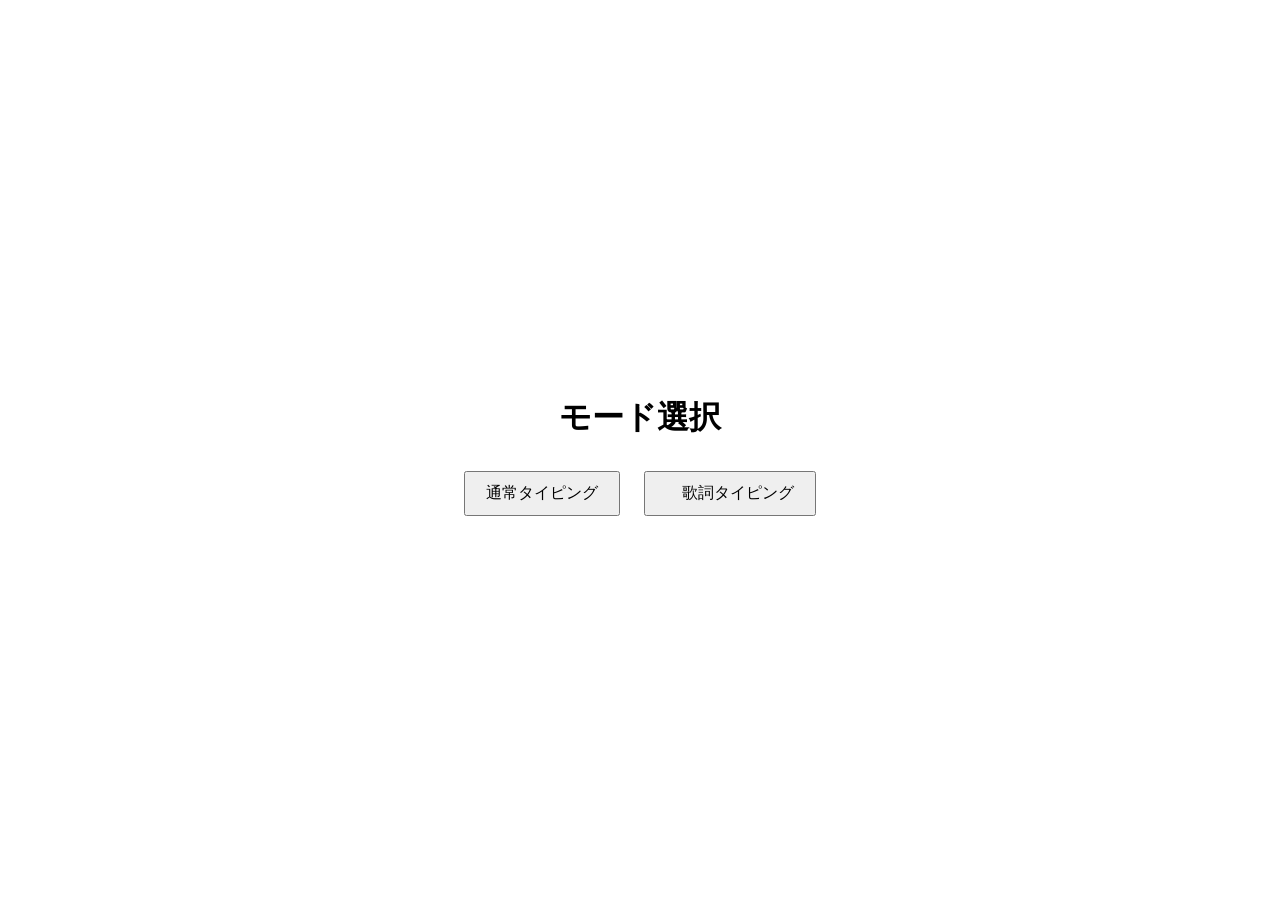
==== commit 4f8083a8: "index.html の作成" ====
--- a/index.html
+++ b/index.html
@@ -1,119 +1,38 @@
 <!DOCTYPE html>
 <html lang="ja">
 <head>
-    <meta charset="UTF-8">
-    <meta name="viewport" content="width=device-width, initial-scale=1.0">
-    <title>タイピングゲーム</title>
-    <link rel="stylesheet" href="style.css">
+  <meta charset="UTF-8">
+  <title>分岐ページ</title>
+  <style>
+    body {
+      margin: 0;
+      height: 100vh;
+      display: flex;
+      justify-content: center;
+      align-items: center;
+      font-family: sans-serif;
+    }
+    .container {
+      text-align: center;
+    }
+    button {
+      margin: 10px;
+      padding: 10px 20px;
+      font-size: 16px;
+    }
+  </style>
 </head>
 <body>
-    <!-- タイトル画面 -->
-    <div id="title-screen" class="screen active">
-        <h1 class="game-title">タイピングゲーム</h1>
-        <div class="menu">
-            <button class="menu-button" onclick="showModeSelect()">スタート</button>
-        </div>
-    </div>
+  <div class="container">
+    <h1>モード選択</h1>
 
-    <!-- モード選択画面 -->
-    <div id="mode-select-screen" class="screen">
-        <h2>モード選択</h2>
-        <div class="menu">
-            <button class="menu-button" onclick="startNormalMode()">通常タイピング</button>
-            <button class="menu-button" onclick="showRankSelect()">段位測定</button>
-            <button class="menu-button" onclick="showTitleScreen()">戻る</button>
-        </div>
-    </div>
+    <button onclick="location.href='/normal-typing'">
+      通常タイピング
+    </button>
 
-    <!-- 段位選択画面 -->
-    <div id="rank-select-screen" class="screen">
-        <h2>段位選択</h2>
-        <div id="rank-carousel" class="rank-carousel"></div>
-        <div class="rank-controls">
-            <p>← → キーで選択、Enterで決定</p>
-            <button class="menu-button" onclick="showModeSelect()">戻る</button>
-        </div>
-    </div>
-
-    <!-- ゲーム画面 -->
-    <div id="game-screen" class="screen">
-        <!-- 音楽プレイヤー -->
-        <div id="music-player" class="music-player">
-            <button id="prev-btn" class="player-btn">⏮</button>
-            <button id="play-btn" class="player-btn">▶</button>
-            <button id="next-btn" class="player-btn">⏭</button>
-        </div>
-
-        <!-- 100ノーミスゲージ -->
-        <div id="combo-gauge-container" class="combo-gauge-container">
-            <div class="combo-label">100ノーミスボーナス</div>
-            <div class="combo-gauge-bar">
-                <div id="combo-gauge" class="combo-gauge-fill"></div>
-                <div id="combo-gauge-text" class="combo-gauge-text">0 / 100</div>
-            </div>
-        </div>
-
-        <!-- ゲージ表示 -->
-        <div id="gauges" class="gauges">
-            <div class="gauge-container">
-                <div class="gauge-label">正打鍵数</div>
-                <div class="gauge-bar">
-                    <div id="correct-gauge" class="gauge-fill correct-fill"></div>
-                    <div id="correct-gauge-text" class="gauge-text">0 / 0</div>
-                </div>
-            </div>
-            <div class="gauge-container">
-                <div class="gauge-label">残りミス数</div>
-                <div class="gauge-bar">
-                    <div id="miss-gauge" class="gauge-fill miss-fill"></div>
-                    <div id="miss-gauge-text" class="gauge-text">∞</div>
-                </div>
-            </div>
-        </div>
-
-        <!-- スコア表示 -->
-        <div id="score-display" class="score-display">
-            <div>スコア: <span id="score">0</span></div>
-            <div id="time-display">残り時間: <span id="time">60</span>秒</div>
-        </div>
-
-        <!-- 単語表示 -->
-        <div id="word-display" class="word-display">
-            <div id="japanese-word" class="japanese-word"></div>
-            <div id="romaji-word" class="romaji-word"></div>
-        </div>
-
-        <!-- 入力フィールド -->
-        <input type="text" id="input-field" class="input-field" autocomplete="off" autofocus>
-    </div>
-
-    <!-- リザルト画面 -->
-    <div id="result-screen" class="screen">
-        <div id="result-content" class="result-content">
-            <div id="result-animation"></div>
-            <h2 id="result-title">結果</h2>
-            <div id="result-details" class="result-details">
-                <p>スコア: <span id="final-score">0</span></p>
-                <p>正打鍵数: <span id="final-correct">0</span></p>
-                <p>平均キータイプ数: <span id="final-kps">0.0</span> 回/秒</p>
-                <p>ミスタイプ数: <span id="final-miss">0</span></p>
-                <p id="high-score-text"></p>
-            </div>
-            <button class="menu-button" onclick="backToMenu()">メニューへ</button>
-        </div>
-    </div>
-
-    <!-- 段位解放演出 -->
-    <div id="rank-unlock-overlay" class="rank-unlock-overlay">
-        <div class="rank-unlock-animation">
-            <div class="unlock-bars">
-                <div class="unlock-bar unlock-bar-left"></div>
-                <div class="unlock-bar unlock-bar-right"></div>
-            </div>
-            <div id="unlock-text" class="unlock-text"></div>
-        </div>
-    </div>
-
-    <script src="script.js"></script>
+    <button onclick="location.href='/song-typing'">
+     　歌詞タイピング
+    </button>
+  </div>
 </body>
-</html>
+</html>
